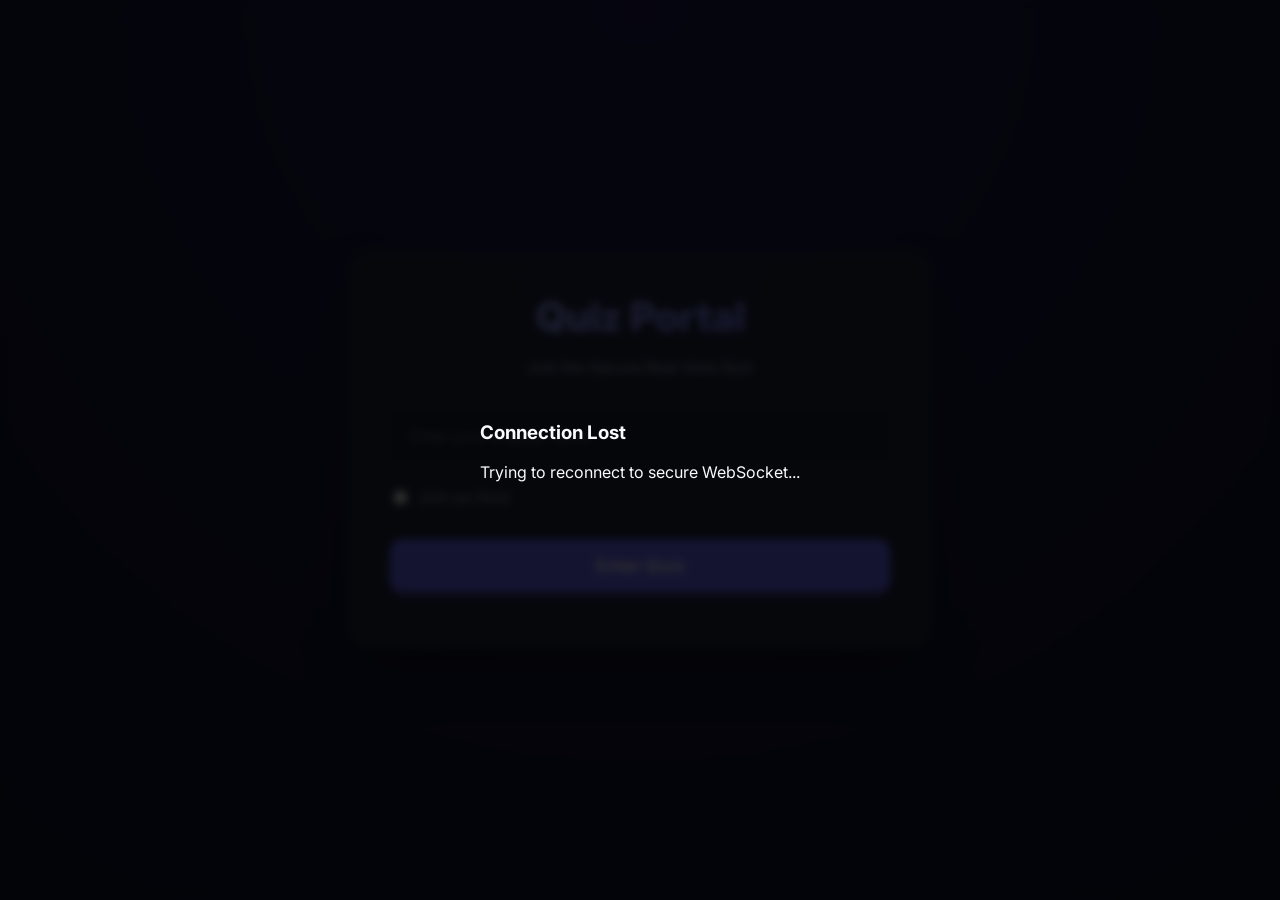
==== Server/frontend/index.html @ fd9daef6 "Added just the frontend" ====
<!doctype html>
<html lang="en">
<head>
    <meta charset="UTF-8">
    <meta name="viewport" content="width=device-width, initial-scale=1.0">
    <title>Secure Quiz Portal</title>
    <!-- Google Fonts for premium typography -->
    <link href="https://fonts.googleapis.com/css2?family=Inter:wght@400;600;800&display=swap" rel="stylesheet">
    <link rel="stylesheet" href="css/style.css">
</head>
<body>

    <!-- Join Screen -->
    <div id="join-screen" class="glass-card active">
        <h1>Quiz Portal</h1>
        <p class="subtitle">Join the Secure Real-time Quiz</p>
        <div class="input-group">
            <input type="text" id="username-input" placeholder="Enter your display name" maxlength="20">
        </div>
        <div class="checkbox-group">
            <input type="checkbox" id="host-checkbox">
            <label for="host-checkbox">Join as Host</label>
        </div>
        <button id="join-btn" class="primary-btn">Enter Quiz</button>
        <div id="join-error" class="error-text"></div>
    </div>

    <!-- Waiting Screen -->
    <div id="waiting-screen" class="glass-card">
        <h2 id="welcome-msg">Welcome!</h2>
        <div id="connection-status" class="status-badge success">Connected via secure WebSocket</div>
        <p class="waiting-text">Waiting for the host to start the quiz...</p>
        <p id="countdown-text" class="subtitle">Waiting for host to start...</p>
        <div id="host-controls" style="display: none;">
            <p>You are the host.</p>
            <button id="start-btn" class="action-btn">Start Quiz</button>
        </div>
    </div>

    <!-- Main Quiz Interface -->
    <!-- Note: This structure stays FIXED in the DOM. Only inner contents change -->
    <div id="quiz-screen" class="glass-card">
        
        <!-- Timer Bar Container (Fixed) -->
        <div class="timer-bar-container">
            <div id="timer-fill" class="timer-fill"></div>
        </div>
        
        <!-- Question Meta (Fixed) -->
        <div class="question-meta">
            <span id="question-counter">Question --/--</span>
            <span id="question-timer">--s</span>
        </div>

        <!-- Question Title (Changes!) -->
        <h2 id="question-title">Loading question...</h2>

        <!-- Options Container (Fixed, inner buttons change!) -->
        <div id="options-container" class="options-grid">
            <!-- Buttons injected here by JS -->
        </div>

        <!-- Status / Result Message (Changes!) -->
        <div id="status-container" class="status-container">
            <p id="status-msg">Get ready!</p>
        </div>
    </div>

    <!-- Leaderboard / Finished Screen -->
    <div id="finished-screen" class="glass-card">
        <h2 id="finished-title">Quiz Finished! 🏆</h2>
        <div id="leaderboard-container"></div>
    </div>

    <!-- Connection Lost Overlay -->
    <div id="overlay-disconnected" class="overlay">
        <div class="overlay-content error">
            <h3>Connection Lost</h3>
            <p>Trying to reconnect to secure WebSocket...</p>
        </div>
    </div>

    <!-- WebSocket logic -->
    <script src="js/app.js"></script>
</body>
</html>
---- Server/frontend/css/style.css ----
:root {
    --bg-color: #0f172a;
    --card-bg: rgba(30, 41, 59, 0.85);
    --card-border: rgba(255, 255, 255, 0.1);
    --text-main: #f8fafc;
    --text-muted: #94a3b8;
    
    --primary: #6366f1;
    --primary-hover: #818cf8;
    
    --success: #10b981;
    --error: #ef4444;
    
    --btn-bg: rgba(51, 65, 85, 0.6);
    --btn-border: rgba(255, 255, 255, 0.05);
    --btn-hover: rgba(71, 85, 105, 0.8);
    
    --font-stack: 'Inter', -apple-system, BlinkMacSystemFont, sans-serif;
}

body {
    margin: 0;
    padding: 0;
    min-height: 100vh;
    font-family: var(--font-stack);
    background: radial-gradient(circle at 50% 0%, #1e1b4b, var(--bg-color));
    color: var(--text-main);
    display: flex;
    justify-content: center;
    align-items: center;
    overflow-x: hidden;
}

/* Glassmorphism Cards */
.glass-card {
    background: var(--card-bg);
    backdrop-filter: blur(16px);
    -webkit-backdrop-filter: blur(16px);
    border: 1px solid var(--card-border);
    border-radius: 24px;
    padding: 2.5rem;
    width: 90%;
    max-width: 500px;
    box-shadow: 0 25px 50px -12px rgba(0, 0, 0, 0.5);
    display: none; /* hidden by default */
    transform: translateY(20px);
    opacity: 0;
    transition: transform 0.4s cubic-bezier(0.175, 0.885, 0.32, 1.275), opacity 0.4s ease;
}

.glass-card.active {
    display: block;
    transform: translateY(0);
    opacity: 1;
}

/* Typography */
h1 {
    margin: 0 0 0.5rem 0;
    font-size: 2.5rem;
    font-weight: 800;
    background: linear-gradient(135deg, #a5b4fc, #6366f1);
    -webkit-background-clip: text;
    -webkit-text-fill-color: transparent;
    text-align: center;
}

h2 {
    font-size: 1.5rem;
    font-weight: 600;
    margin: 0 0 1.5rem 0;
    line-height: 1.4;
    text-align: center;
}

p.subtitle {
    text-align: center;
    color: var(--text-muted);
    margin-bottom: 2rem;
}

/* Inputs & Checkboxes */
.input-group {
    margin-bottom: 1.5rem;
}

input[type="text"] {
    width: 100%;
    padding: 1rem 1.2rem;
    background: rgba(0, 0, 0, 0.2);
    border: 1px solid rgba(255, 255, 255, 0.1);
    border-radius: 12px;
    color: var(--text-main);
    font-size: 1rem;
    font-family: var(--font-stack);
    outline: none;
    transition: border-color 0.2s, box-shadow 0.2s;
    box-sizing: border-box;
}

input[type="text"]:focus {
    border-color: var(--primary);
    box-shadow: 0 0 0 3px rgba(99, 102, 241, 0.2);
}

.checkbox-group {
    display: flex;
    align-items: center;
    margin-bottom: 2rem;
    gap: 0.5rem;
    color: var(--text-muted);
}

/* Buttons */
button {
    font-family: var(--font-stack);
    cursor: pointer;
    border: none;
    outline: none;
}

.primary-btn {
    width: 100%;
    padding: 1rem;
    border-radius: 12px;
    background: var(--primary);
    color: white;
    font-weight: 600;
    font-size: 1.1rem;
    transition: all 0.2s ease;
    box-shadow: 0 4px 6px -1px rgba(99, 102, 241, 0.4);
}

.primary-btn:hover {
    background: var(--primary-hover);
    transform: translateY(-2px);
}

.action-btn {
    width: 100%;
    padding: 0.8rem;
    border-radius: 8px;
    background: var(--success);
    color: white;
    font-weight: 600;
    margin-top: 1rem;
    transition: opacity 0.2s;
}
.action-btn:hover { opacity: 0.9; }

/* Status Badges */
.status-badge {
    display: inline-block;
    padding: 0.4rem 0.8rem;
    border-radius: 99px;
    font-size: 0.85rem;
    font-weight: 600;
    margin-bottom: 1rem;
}
.status-badge.success {
    background: rgba(16, 185, 129, 0.2);
    color: #34d399;
    border: 1px solid rgba(16, 185, 129, 0.3);
}

.error-text {
    color: var(--error);
    margin-top: 1rem;
    text-align: center;
    font-size: 0.9rem;
    font-weight: 600;
}

/* ────────────────────────────────────────────────────────── */
/*                  Main Quiz Fixed Container                 */
/* ────────────────────────────────────────────────────────── */

.timer-bar-container {
    height: 6px;
    background: rgba(255, 255, 255, 0.1);
    border-radius: 99px;
    margin-bottom: 1.5rem;
    overflow: hidden;
}

.timer-fill {
    height: 100%;
    width: 100%;
    background: linear-gradient(90deg, #34d399, var(--primary));
    transition: width 1s linear; /* Smooth countdown */
}

.question-meta {
    display: flex;
    justify-content: space-between;
    color: var(--text-muted);
    font-size: 0.9rem;
    font-weight: 600;
    margin-bottom: 1rem;
    text-transform: uppercase;
    letter-spacing: 1px;
}

.options-grid {
    display: flex;
    flex-direction: column;
    gap: 0.8rem;
    margin-bottom: 1.5rem;
}

/* The actual option buttons injected via JS */
.option-btn {
    width: 100%;
    padding: 1.2rem;
    border-radius: 12px;
    background: var(--btn-bg);
    border: 1px solid var(--btn-border);
    color: var(--text-main);
    font-size: 1.05rem;
    font-weight: 500;
    text-align: left;
    transition: all 0.2s ease;
    display: flex;
    align-items: center;
}

.option-btn::before {
    content: '';
    display: inline-block;
    width: 10px; height: 10px;
    border-radius: 50%;
    background: rgba(255, 255, 255, 0.2);
    margin-right: 12px;
    transition: background 0.2s ease;
}

.option-btn:hover:not(:disabled) {
    background: var(--btn-hover);
    border-color: rgba(255, 255, 255, 0.2);
    transform: translateX(4px);
}

/* States applied dynamically */
.option-btn.selected {
    background: rgba(99, 102, 241, 0.2);
    border-color: var(--primary);
}
.option-btn.selected::before {
    background: var(--primary);
    box-shadow: 0 0 8px var(--primary);
}

.option-btn.correct {
    background: rgba(16, 185, 129, 0.2) !important;
    border-color: var(--success) !important;
}
.option-btn.correct::before { background: var(--success) !important; }

.option-btn.wrong {
    background: rgba(239, 68, 68, 0.2) !important;
    border-color: var(--error) !important;
    opacity: 0.7;
}

/* Status area */
.status-container {
    height: 40px;
    display: flex;
    align-items: center;
    justify-content: center;
}
#status-msg {
    margin: 0;
    font-weight: 600;
    color: var(--text-muted);
    transition: color 0.3s;
}

/* Animations for text changes */
.fade-out {
    opacity: 0;
    transform: scale(0.98);
}
.fade-in {
    opacity: 1;
    transform: scale(1);
}
.animated-content {
    transition: opacity 0.2s ease, transform 0.2s ease;
}

/* Overlays */
.overlay {
    position: fixed;
    top: 0; left: 0; right: 0; bottom: 0;
    background: rgba(0, 0, 0, 0.8);
    backdrop-filter: blur(4px);
    display: flex;
    justify-content: center;
    align-items: center;
    z-index: 100;
    visibility: hidden;
    opacity: 0;
    transition: opacity 0.3s;
}
.overlay.active {
    visibility: visible;
    opacity: 1;
}

/* Leaderboard */
.leaderboard-row {
    display: flex;
    justify-content: space-between;
    padding: 0.8rem;
    border-bottom: 1px solid var(--btn-border);
}
.leaderboard-row .score {
    font-weight: 800;
    color: var(--primary-hover);
}
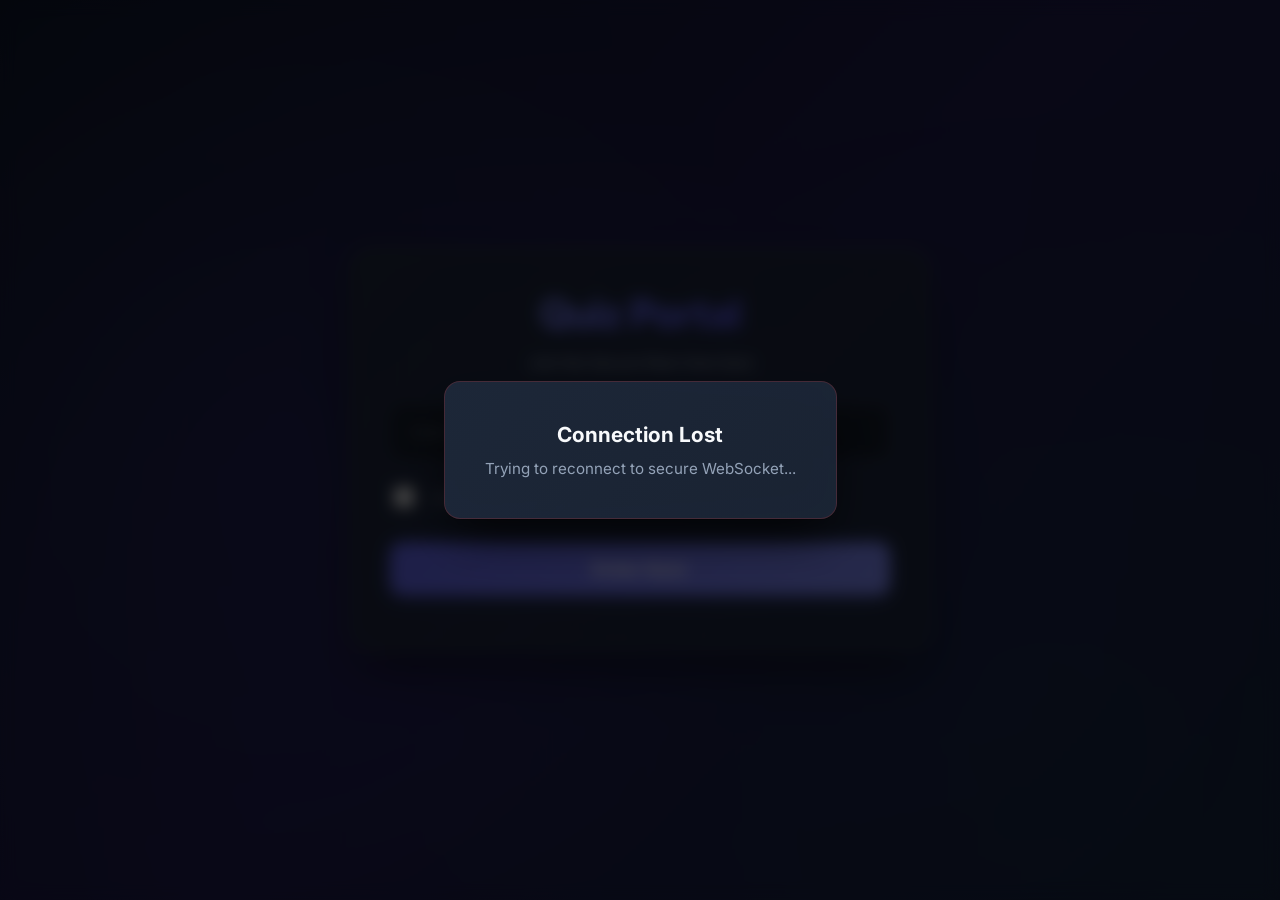
==== commit 4ed13ea3: "Enhancement of frontend" ====
--- a/Server/frontend/index.html
+++ b/Server/frontend/index.html
@@ -1,86 +1,124 @@
 <!doctype html>
 <html lang="en">
-<head>
-    <meta charset="UTF-8">
-    <meta name="viewport" content="width=device-width, initial-scale=1.0">
+  <head>
+    <meta charset="UTF-8" />
+    <meta name="viewport" content="width=device-width, initial-scale=1.0" />
     <title>Secure Quiz Portal</title>
     <!-- Google Fonts for premium typography -->
-    <link href="https://fonts.googleapis.com/css2?family=Inter:wght@400;600;800&display=swap" rel="stylesheet">
-    <link rel="stylesheet" href="css/style.css">
-</head>
-<body>
-
+    <link
+      href="https://fonts.googleapis.com/css2?family=Inter:wght@400;600;800&display=swap"
+      rel="stylesheet"
+    />
+    <link rel="stylesheet" href="css/style.css" />
+  </head>
+  <body>
     <!-- Join Screen -->
     <div id="join-screen" class="glass-card active">
-        <h1>Quiz Portal</h1>
-        <p class="subtitle">Join the Secure Real-time Quiz</p>
-        <div class="input-group">
-            <input type="text" id="username-input" placeholder="Enter your display name" maxlength="20">
-        </div>
-        <div class="checkbox-group">
-            <input type="checkbox" id="host-checkbox">
-            <label for="host-checkbox">Join as Host</label>
-        </div>
-        <button id="join-btn" class="primary-btn">Enter Quiz</button>
-        <div id="join-error" class="error-text"></div>
+      <h1>Quiz Portal</h1>
+      <p class="subtitle">Join the Secure Real-time Quiz</p>
+      <div class="input-group">
+        <input
+          type="text"
+          id="username-input"
+          placeholder="Enter your display name"
+          maxlength="20"
+        />
+      </div>
+      <div class="checkbox-group">
+        <input type="checkbox" id="host-checkbox" />
+        <label for="host-checkbox">Join as Host</label>
+      </div>
+      <button id="join-btn" class="primary-btn">Enter Quiz</button>
+      <div id="join-error" class="error-text"></div>
+    </div>
+
+    <!-- Waiting Screen -->
+    <div id="ready-screen" class="glass-card">
+      <h2 id="ready-title">Ready to Join?</h2>
+      <p id="ready-text" class="subtitle">
+        Quiz is in progress. Press Ready to join, or Leave to stay out.
+      </p>
+      <button id="ready-btn" class="primary-btn">Ready</button>
+      <button id="leave-btn" class="action-btn">Leave</button>
+      <div class="monitor-block">
+        <h3>Connected Participants</h3>
+        <div id="ready-participants" class="participants-list"></div>
+      </div>
     </div>
 
     <!-- Waiting Screen -->
     <div id="waiting-screen" class="glass-card">
-        <h2 id="welcome-msg">Welcome!</h2>
-        <div id="connection-status" class="status-badge success">Connected via secure WebSocket</div>
-        <p class="waiting-text">Waiting for the host to start the quiz...</p>
-        <p id="countdown-text" class="subtitle">Waiting for host to start...</p>
-        <div id="host-controls" style="display: none;">
-            <p>You are the host.</p>
-            <button id="start-btn" class="action-btn">Start Quiz</button>
-        </div>
+      <h2 id="welcome-msg">Welcome!</h2>
+      <div id="connection-status" class="status-badge success">
+        Connected via secure WebSocket
+      </div>
+      <p class="waiting-text">Waiting for the host to start the quiz...</p>
+      <p id="countdown-text" class="subtitle">Waiting for host to start...</p>
+      <div id="host-controls" style="display: none">
+        <p>You are the host.</p>
+        <button id="start-btn" class="action-btn">Start Quiz</button>
+      </div>
+      <button
+        id="back-main-btn"
+        class="primary-btn"
+        style="display: none; margin-top: 1rem"
+      >
+        Back to Main Page
+      </button>
+      <div class="monitor-block">
+        <h3>Connected Participants</h3>
+        <div id="waiting-participants" class="participants-list"></div>
+      </div>
     </div>
 
     <!-- Main Quiz Interface -->
     <!-- Note: This structure stays FIXED in the DOM. Only inner contents change -->
     <div id="quiz-screen" class="glass-card">
-        
-        <!-- Timer Bar Container (Fixed) -->
-        <div class="timer-bar-container">
-            <div id="timer-fill" class="timer-fill"></div>
-        </div>
-        
-        <!-- Question Meta (Fixed) -->
-        <div class="question-meta">
-            <span id="question-counter">Question --/--</span>
-            <span id="question-timer">--s</span>
-        </div>
+      <!-- Timer Bar Container (Fixed) -->
+      <div class="timer-bar-container">
+        <div id="timer-fill" class="timer-fill"></div>
+      </div>
 
-        <!-- Question Title (Changes!) -->
-        <h2 id="question-title">Loading question...</h2>
+      <!-- Question Meta (Fixed) -->
+      <div class="question-meta">
+        <span id="question-counter">Question --/--</span>
+        <span id="question-timer">--s</span>
+      </div>
 
-        <!-- Options Container (Fixed, inner buttons change!) -->
-        <div id="options-container" class="options-grid">
-            <!-- Buttons injected here by JS -->
-        </div>
+      <!-- Question Title (Changes!) -->
+      <h2 id="question-title">Loading question...</h2>
 
-        <!-- Status / Result Message (Changes!) -->
-        <div id="status-container" class="status-container">
-            <p id="status-msg">Get ready!</p>
-        </div>
+      <!-- Options Container (Fixed, inner buttons change!) -->
+      <div id="options-container" class="options-grid">
+        <!-- Buttons injected here by JS -->
+      </div>
+
+      <!-- Status / Result Message (Changes!) -->
+      <div id="status-container" class="status-container">
+        <p id="status-msg">Get ready!</p>
+      </div>
+
+      <div class="monitor-block compact">
+        <h3>Participants</h3>
+        <div id="quiz-participants" class="participants-list"></div>
+      </div>
     </div>
 
     <!-- Leaderboard / Finished Screen -->
     <div id="finished-screen" class="glass-card">
-        <h2 id="finished-title">Quiz Finished! 🏆</h2>
-        <div id="leaderboard-container"></div>
+      <h2 id="finished-title">Quiz Finished! 🏆</h2>
+      <div id="leaderboard-container"></div>
     </div>
 
     <!-- Connection Lost Overlay -->
     <div id="overlay-disconnected" class="overlay">
-        <div class="overlay-content error">
-            <h3>Connection Lost</h3>
-            <p>Trying to reconnect to secure WebSocket...</p>
-        </div>
+      <div class="overlay-content error">
+        <h3>Connection Lost</h3>
+        <p>Trying to reconnect to secure WebSocket...</p>
+      </div>
     </div>
 
     <!-- WebSocket logic -->
     <script src="js/app.js"></script>
-</body>
+  </body>
 </html>
--- a/Server/frontend/css/style.css
+++ b/Server/frontend/css/style.css
@@ -1,174 +1,331 @@
 :root {
-    --bg-color: #0f172a;
-    --card-bg: rgba(30, 41, 59, 0.85);
-    --card-border: rgba(255, 255, 255, 0.1);
-    --text-main: #f8fafc;
-    --text-muted: #94a3b8;
-    
-    --primary: #6366f1;
-    --primary-hover: #818cf8;
-    
-    --success: #10b981;
-    --error: #ef4444;
-    
-    --btn-bg: rgba(51, 65, 85, 0.6);
-    --btn-border: rgba(255, 255, 255, 0.05);
-    --btn-hover: rgba(71, 85, 105, 0.8);
-    
-    --font-stack: 'Inter', -apple-system, BlinkMacSystemFont, sans-serif;
+  --bg-color: #0f172a;
+  --card-bg: rgba(30, 41, 59, 0.85);
+  --card-border: rgba(255, 255, 255, 0.1);
+  --text-main: #f8fafc;
+  --text-muted: #94a3b8;
+
+  --primary: #6366f1;
+  --primary-hover: #818cf8;
+  --primary-light: #e0e7ff;
+
+  --success: #10b981;
+  --error: #ef4444;
+
+  --btn-bg: rgba(51, 65, 85, 0.6);
+  --btn-border: rgba(255, 255, 255, 0.05);
+  --btn-hover: rgba(71, 85, 105, 0.8);
+
+  --font-stack: "Inter", -apple-system, BlinkMacSystemFont, sans-serif;
+}
+
+@keyframes glow {
+  0%, 100% {
+    box-shadow: 0 0 5px rgba(99, 102, 241, 0.5), 0 0 10px rgba(99, 102, 241, 0.3);
+  }
+  50% {
+    box-shadow: 0 0 10px rgba(99, 102, 241, 0.8), 0 0 20px rgba(99, 102, 241, 0.5);
+  }
+}
+
+@keyframes slideUp {
+  from {
+    opacity: 0;
+    transform: translateY(10px);
+  }
+  to {
+    opacity: 1;
+    transform: translateY(0);
+  }
+}
+
+@keyframes slideIn {
+  from {
+    opacity: 0;
+    transform: translateX(-10px);
+  }
+  to {
+    opacity: 1;
+    transform: translateX(0);
+  }
+}
+
+@keyframes pulse-slow {
+  0%, 100% {
+    opacity: 1;
+  }
+  50% {
+    opacity: 0.7;
+  }
 }
 
 body {
-    margin: 0;
-    padding: 0;
-    min-height: 100vh;
-    font-family: var(--font-stack);
-    background: radial-gradient(circle at 50% 0%, #1e1b4b, var(--bg-color));
-    color: var(--text-main);
-    display: flex;
-    justify-content: center;
-    align-items: center;
-    overflow-x: hidden;
+  margin: 0;
+  padding: 0;
+  min-height: 100vh;
+  font-family: var(--font-stack);
+  background: linear-gradient(135deg, #0f172a 0%, #1e1b4b 50%, #16213e 100%);
+  color: var(--text-main);
+  display: flex;
+  justify-content: center;
+  align-items: center;
+  overflow-x: hidden;
+  position: relative;
+}
+
+body::before {
+  content: "";
+  position: fixed;
+  top: 0;
+  left: 0;
+  width: 100%;
+  height: 100%;
+  background: 
+    radial-gradient(circle at 20% 50%, rgba(99, 102, 241, 0.1) 0%, transparent 50%),
+    radial-gradient(circle at 80% 80%, rgba(16, 185, 129, 0.05) 0%, transparent 50%);
+  pointer-events: none;
+  z-index: -1;
 }
 
 /* Glassmorphism Cards */
 .glass-card {
-    background: var(--card-bg);
-    backdrop-filter: blur(16px);
-    -webkit-backdrop-filter: blur(16px);
-    border: 1px solid var(--card-border);
-    border-radius: 24px;
-    padding: 2.5rem;
-    width: 90%;
-    max-width: 500px;
-    box-shadow: 0 25px 50px -12px rgba(0, 0, 0, 0.5);
-    display: none; /* hidden by default */
-    transform: translateY(20px);
-    opacity: 0;
-    transition: transform 0.4s cubic-bezier(0.175, 0.885, 0.32, 1.275), opacity 0.4s ease;
+  background: linear-gradient(135deg, rgba(30, 41, 59, 0.9) 0%, rgba(30, 41, 59, 0.7) 100%);
+  backdrop-filter: blur(20px);
+  -webkit-backdrop-filter: blur(20px);
+  border: 1px solid rgba(255, 255, 255, 0.15);
+  border-radius: 24px;
+  padding: 2.5rem;
+  width: 90%;
+  max-width: 500px;
+  box-shadow: 
+    0 25px 50px -12px rgba(0, 0, 0, 0.5),
+    inset 0 1px 0 rgba(255, 255, 255, 0.1);
+  display: none; /* hidden by default */
+  transform: translateY(20px);
+  opacity: 0;
+  transition:
+    transform 0.5s cubic-bezier(0.175, 0.885, 0.32, 1.275),
+    opacity 0.5s ease,
+    box-shadow 0.3s ease;
+  position: relative;
+  overflow: hidden;
+}
+
+.glass-card::before {
+  content: "";
+  position: absolute;
+  top: 0;
+  left: -100%;
+  width: 100%;
+  height: 100%;
+  background: linear-gradient(90deg, transparent, rgba(255, 255, 255, 0.1), transparent);
+  transition: left 0.5s ease;
+}
+
+.glass-card:hover::before {
+  left: 100%;
 }
 
 .glass-card.active {
-    display: block;
-    transform: translateY(0);
-    opacity: 1;
+  display: block;
+  transform: translateY(0);
+  opacity: 1;
+  animation: slideUp 0.5s ease-out;
 }
 
 /* Typography */
 h1 {
-    margin: 0 0 0.5rem 0;
-    font-size: 2.5rem;
-    font-weight: 800;
-    background: linear-gradient(135deg, #a5b4fc, #6366f1);
-    -webkit-background-clip: text;
-    -webkit-text-fill-color: transparent;
-    text-align: center;
+  margin: 0 0 0.5rem 0;
+  font-size: 2.5rem;
+  font-weight: 800;
+  background: linear-gradient(135deg, #a5b4fc 0%, #6366f1 50%, #4338ca 100%);
+  -webkit-background-clip: text;
+  -webkit-text-fill-color: transparent;
+  background-clip: text;
+  text-align: center;
+  animation: slideUp 0.8s ease-out;
+  letter-spacing: -0.02em;
 }
 
 h2 {
-    font-size: 1.5rem;
-    font-weight: 600;
-    margin: 0 0 1.5rem 0;
-    line-height: 1.4;
-    text-align: center;
+  font-size: 1.5rem;
+  font-weight: 700;
+  margin: 0 0 1.5rem 0;
+  line-height: 1.4;
+  text-align: center;
+  animation: slideUp 0.6s ease-out 0.1s both;
+  color: var(--text-main);
 }
 
 p.subtitle {
-    text-align: center;
-    color: var(--text-muted);
-    margin-bottom: 2rem;
+  text-align: center;
+  color: var(--text-muted);
+  margin-bottom: 2rem;
+  animation: slideUp 0.6s ease-out 0.2s both;
+  font-size: 0.95rem;
+  font-weight: 500;
 }
 
 /* Inputs & Checkboxes */
 .input-group {
-    margin-bottom: 1.5rem;
+  margin-bottom: 1.5rem;
+  animation: slideUp 0.6s ease-out 0.3s both;
 }
 
 input[type="text"] {
-    width: 100%;
-    padding: 1rem 1.2rem;
-    background: rgba(0, 0, 0, 0.2);
-    border: 1px solid rgba(255, 255, 255, 0.1);
-    border-radius: 12px;
-    color: var(--text-main);
-    font-size: 1rem;
-    font-family: var(--font-stack);
-    outline: none;
-    transition: border-color 0.2s, box-shadow 0.2s;
-    box-sizing: border-box;
+  width: 100%;
+  padding: 1rem 1.2rem;
+  background: rgba(0, 0, 0, 0.3);
+  border: 2px solid rgba(255, 255, 255, 0.1);
+  border-radius: 12px;
+  color: var(--text-main);
+  font-size: 1rem;
+  font-family: var(--font-stack);
+  outline: none;
+  transition: all 0.3s ease;
+  box-sizing: border-box;
+  backdrop-filter: blur(10px);
 }
 
 input[type="text"]:focus {
-    border-color: var(--primary);
-    box-shadow: 0 0 0 3px rgba(99, 102, 241, 0.2);
+  border-color: var(--primary);
+  box-shadow: 
+    0 0 0 3px rgba(99, 102, 241, 0.2),
+    inset 0 0 0 1px rgba(99, 102, 241, 0.1);
+  background: rgba(0, 0, 0, 0.4);
+  transform: translateY(-2px);
+}
+
+input[type="text"]::placeholder {
+  color: rgba(148, 163, 184, 0.6);
 }
 
 .checkbox-group {
-    display: flex;
-    align-items: center;
-    margin-bottom: 2rem;
-    gap: 0.5rem;
-    color: var(--text-muted);
+  display: flex;
+  align-items: center;
+  margin-bottom: 2rem;
+  gap: 0.8rem;
+  color: var(--text-muted);
+  animation: slideUp 0.6s ease-out 0.4s both;
+}
+
+input[type="checkbox"] {
+  width: 20px;
+  height: 20px;
+  cursor: pointer;
+  accent-color: var(--primary);
+  transition: transform 0.2s ease;
+}
+
+input[type="checkbox"]:hover {
+  transform: scale(1.1);
 }
 
 /* Buttons */
 button {
-    font-family: var(--font-stack);
-    cursor: pointer;
-    border: none;
-    outline: none;
+  font-family: var(--font-stack);
+  cursor: pointer;
+  border: none;
+  outline: none;
+  font-weight: 600;
+  letter-spacing: 0.5px;
 }
 
 .primary-btn {
-    width: 100%;
-    padding: 1rem;
-    border-radius: 12px;
-    background: var(--primary);
-    color: white;
-    font-weight: 600;
-    font-size: 1.1rem;
-    transition: all 0.2s ease;
-    box-shadow: 0 4px 6px -1px rgba(99, 102, 241, 0.4);
+  width: 100%;
+  padding: 1rem;
+  border-radius: 12px;
+  background: linear-gradient(135deg, var(--primary) 0%, var(--primary-hover) 100%);
+  color: white;
+  font-weight: 700;
+  font-size: 1.1rem;
+  transition: all 0.3s ease;
+  box-shadow: 
+    0 4px 15px -3px rgba(99, 102, 241, 0.4),
+    0 0 0 0 rgba(99, 102, 241, 0.5);
+  position: relative;
+  overflow: hidden;
+  animation: slideUp 0.6s ease-out 0.5s both;
+}
+
+.primary-btn::before {
+  content: "";
+  position: absolute;
+  top: 50%;
+  left: 50%;
+  width: 0;
+  height: 0;
+  background: rgba(255, 255, 255, 0.3);
+  border-radius: 50%;
+  transform: translate(-50%, -50%);
+  transition: width 0.6s, height 0.6s;
 }
 
 .primary-btn:hover {
-    background: var(--primary-hover);
-    transform: translateY(-2px);
+  background: linear-gradient(135deg, var(--primary-hover) 0%, #a5b4fc 100%);
+  transform: translateY(-3px);
+  box-shadow: 
+    0 8px 25px -3px rgba(99, 102, 241, 0.5),
+    0 0 20px rgba(99, 102, 241, 0.3);
+}
+
+.primary-btn:hover::before {
+  width: 300px;
+  height: 300px;
+}
+
+.primary-btn:active {
+  transform: translateY(-1px);
 }
 
 .action-btn {
-    width: 100%;
-    padding: 0.8rem;
-    border-radius: 8px;
-    background: var(--success);
-    color: white;
-    font-weight: 600;
-    margin-top: 1rem;
-    transition: opacity 0.2s;
-}
-.action-btn:hover { opacity: 0.9; }
+  width: 100%;
+  padding: 0.9rem;
+  border-radius: 10px;
+  background: linear-gradient(135deg, var(--success) 0%, #059669 100%);
+  color: white;
+  font-weight: 700;
+  margin-top: 1rem;
+  transition: all 0.3s ease;
+  box-shadow: 0 4px 12px -2px rgba(16, 185, 129, 0.3);
+  animation: slideUp 0.6s ease-out 0.6s both;
+}
+
+.action-btn:hover {
+  transform: translateY(-2px);
+  box-shadow: 0 8px 20px -2px rgba(16, 185, 129, 0.4);
+  background: linear-gradient(135deg, #059669 0%, var(--success) 100%);
+}
+
+.action-btn:active {
+  transform: translateY(0);
+}
 
 /* Status Badges */
 .status-badge {
-    display: inline-block;
-    padding: 0.4rem 0.8rem;
-    border-radius: 99px;
-    font-size: 0.85rem;
-    font-weight: 600;
-    margin-bottom: 1rem;
-}
+  display: inline-block;
+  padding: 0.6rem 1rem;
+  border-radius: 99px;
+  font-size: 0.85rem;
+  font-weight: 600;
+  margin-bottom: 1rem;
+  animation: slideUp 0.6s ease-out 0.2s both;
+}
+
 .status-badge.success {
-    background: rgba(16, 185, 129, 0.2);
-    color: #34d399;
-    border: 1px solid rgba(16, 185, 129, 0.3);
+  background: linear-gradient(135deg, rgba(16, 185, 129, 0.15) 0%, rgba(16, 185, 129, 0.05) 100%);
+  color: #34d399;
+  border: 1px solid rgba(16, 185, 129, 0.4);
+  box-shadow: 0 0 15px rgba(16, 185, 129, 0.1);
 }
 
 .error-text {
-    color: var(--error);
-    margin-top: 1rem;
-    text-align: center;
-    font-size: 0.9rem;
-    font-weight: 600;
+  color: var(--error);
+  margin-top: 1rem;
+  text-align: center;
+  font-size: 0.9rem;
+  font-weight: 600;
+  animation: slideUp 0.4s ease-out;
 }
 
 /* ────────────────────────────────────────────────────────── */
@@ -176,146 +333,359 @@
 /* ────────────────────────────────────────────────────────── */
 
 .timer-bar-container {
-    height: 6px;
-    background: rgba(255, 255, 255, 0.1);
-    border-radius: 99px;
-    margin-bottom: 1.5rem;
-    overflow: hidden;
+  height: 8px;
+  background: rgba(255, 255, 255, 0.08);
+  border-radius: 99px;
+  margin-bottom: 1.5rem;
+  overflow: hidden;
+  box-shadow: inset 0 2px 4px rgba(0, 0, 0, 0.3);
 }
 
 .timer-fill {
-    height: 100%;
-    width: 100%;
-    background: linear-gradient(90deg, #34d399, var(--primary));
-    transition: width 1s linear; /* Smooth countdown */
+  height: 100%;
+  width: 100%;
+  background: linear-gradient(90deg, #10b981, var(--primary), #a5b4fc);
+  background-size: 200% 100%;
+  transition: width 1s linear;
+  box-shadow: 0 0 20px rgba(16, 185, 129, 0.5);
 }
 
 .question-meta {
-    display: flex;
-    justify-content: space-between;
-    color: var(--text-muted);
-    font-size: 0.9rem;
-    font-weight: 600;
-    margin-bottom: 1rem;
-    text-transform: uppercase;
-    letter-spacing: 1px;
+  display: flex;
+  justify-content: space-between;
+  color: var(--text-muted);
+  font-size: 0.9rem;
+  font-weight: 700;
+  margin-bottom: 1.5rem;
+  text-transform: uppercase;
+  letter-spacing: 1.5px;
+  animation: slideUp 0.6s ease-out;
 }
 
 .options-grid {
-    display: flex;
-    flex-direction: column;
-    gap: 0.8rem;
-    margin-bottom: 1.5rem;
+  display: flex;
+  flex-direction: column;
+  gap: 0.8rem;
+  margin-bottom: 1.5rem;
 }
 
 /* The actual option buttons injected via JS */
 .option-btn {
-    width: 100%;
-    padding: 1.2rem;
-    border-radius: 12px;
-    background: var(--btn-bg);
-    border: 1px solid var(--btn-border);
-    color: var(--text-main);
-    font-size: 1.05rem;
-    font-weight: 500;
-    text-align: left;
-    transition: all 0.2s ease;
-    display: flex;
-    align-items: center;
+  width: 100%;
+  padding: 1.2rem;
+  border-radius: 12px;
+  background: linear-gradient(135deg, rgba(51, 65, 85, 0.7) 0%, rgba(30, 41, 59, 0.8) 100%);
+  border: 2px solid var(--btn-border);
+  color: var(--text-main);
+  font-size: 1.05rem;
+  font-weight: 500;
+  text-align: left;
+  transition: all 0.3s cubic-bezier(0.175, 0.885, 0.32, 1.275);
+  display: flex;
+  align-items: center;
+  position: relative;
+  overflow: hidden;
+  backdrop-filter: blur(10px);
+}
+
+.option-btn::after {
+  content: "";
+  position: absolute;
+  top: 0;
+  left: -100%;
+  width: 100%;
+  height: 100%;
+  background: linear-gradient(90deg, transparent, rgba(255, 255, 255, 0.1), transparent);
+  transition: left 0.5s ease;
 }
 
 .option-btn::before {
-    content: '';
-    display: inline-block;
-    width: 10px; height: 10px;
-    border-radius: 50%;
-    background: rgba(255, 255, 255, 0.2);
-    margin-right: 12px;
-    transition: background 0.2s ease;
+  content: "";
+  display: inline-block;
+  width: 12px;
+  height: 12px;
+  border-radius: 50%;
+  background: rgba(255, 255, 255, 0.3);
+  margin-right: 12px;
+  transition: all 0.3s ease;
+  flex-shrink: 0;
+  position: relative;
+  z-index: 1;
+  border: 2px solid transparent;
 }
 
 .option-btn:hover:not(:disabled) {
-    background: var(--btn-hover);
-    border-color: rgba(255, 255, 255, 0.2);
-    transform: translateX(4px);
+  background: linear-gradient(135deg, rgba(71, 85, 105, 0.8) 0%, rgba(51, 65, 85, 0.9) 100%);
+  border-color: rgba(255, 255, 255, 0.3);
+  transform: translateX(8px);
+  box-shadow: 
+    inset 0 0 20px rgba(99, 102, 241, 0.1),
+    0 0 20px rgba(99, 102, 241, 0.1);
+}
+
+.option-btn:hover:not(:disabled)::after {
+  left: 100%;
 }
 
 /* States applied dynamically */
 .option-btn.selected {
-    background: rgba(99, 102, 241, 0.2);
-    border-color: var(--primary);
-}
+  background: linear-gradient(135deg, rgba(99, 102, 241, 0.3) 0%, rgba(79, 70, 229, 0.2) 100%);
+  border-color: var(--primary);
+  box-shadow: 
+    0 0 20px rgba(99, 102, 241, 0.3),
+    inset 0 0 20px rgba(99, 102, 241, 0.1);
+}
+
 .option-btn.selected::before {
-    background: var(--primary);
-    box-shadow: 0 0 8px var(--primary);
+  background: var(--primary);
+  box-shadow: 0 0 12px var(--primary), inset 0 0 4px rgba(255, 255, 255, 0.3);
+  border-color: white;
 }
 
 .option-btn.correct {
-    background: rgba(16, 185, 129, 0.2) !important;
-    border-color: var(--success) !important;
-}
-.option-btn.correct::before { background: var(--success) !important; }
+  background: linear-gradient(135deg, rgba(16, 185, 129, 0.25) 0%, rgba(5, 150, 105, 0.15) 100%) !important;
+  border-color: var(--success) !important;
+  box-shadow: 0 0 20px rgba(16, 185, 129, 0.3) !important;
+  animation: pulse-slow 0.8s ease-in-out;
+}
+
+.option-btn.correct::before {
+  background: var(--success) !important;
+  box-shadow: 0 0 12px var(--success) !important;
+}
 
 .option-btn.wrong {
-    background: rgba(239, 68, 68, 0.2) !important;
-    border-color: var(--error) !important;
-    opacity: 0.7;
+  background: linear-gradient(135deg, rgba(239, 68, 68, 0.25) 0%, rgba(220, 38, 38, 0.15) 100%) !important;
+  border-color: var(--error) !important;
+  opacity: 0.7;
+  box-shadow: 0 0 15px rgba(239, 68, 68, 0.2) !important;
 }
 
 /* Status area */
 .status-container {
-    height: 40px;
-    display: flex;
-    align-items: center;
-    justify-content: center;
-}
+  height: 50px;
+  display: flex;
+  align-items: center;
+  justify-content: center;
+  margin: 1rem 0;
+}
+
 #status-msg {
-    margin: 0;
-    font-weight: 600;
-    color: var(--text-muted);
-    transition: color 0.3s;
+  margin: 0;
+  font-weight: 700;
+  color: var(--text-muted);
+  transition: all 0.3s ease;
+  font-size: 1rem;
+  animation: slideUp 0.3s ease-out;
 }
 
 /* Animations for text changes */
 .fade-out {
-    opacity: 0;
-    transform: scale(0.98);
+  opacity: 0;
+  transform: scale(0.98);
 }
 .fade-in {
-    opacity: 1;
-    transform: scale(1);
+  opacity: 1;
+  transform: scale(1);
 }
 .animated-content {
-    transition: opacity 0.2s ease, transform 0.2s ease;
+  transition:
+    opacity 0.2s ease,
+    transform 0.2s ease;
 }
 
 /* Overlays */
 .overlay {
-    position: fixed;
-    top: 0; left: 0; right: 0; bottom: 0;
-    background: rgba(0, 0, 0, 0.8);
-    backdrop-filter: blur(4px);
-    display: flex;
-    justify-content: center;
-    align-items: center;
-    z-index: 100;
-    visibility: hidden;
-    opacity: 0;
-    transition: opacity 0.3s;
-}
+  position: fixed;
+  top: 0;
+  left: 0;
+  right: 0;
+  bottom: 0;
+  background: rgba(0, 0, 0, 0.7);
+  backdrop-filter: blur(8px);
+  -webkit-backdrop-filter: blur(8px);
+  display: flex;
+  justify-content: center;
+  align-items: center;
+  z-index: 100;
+  visibility: hidden;
+  opacity: 0;
+  transition: opacity 0.3s ease, visibility 0.3s ease;
+}
+
 .overlay.active {
-    visibility: visible;
-    opacity: 1;
+  visibility: visible;
+  opacity: 1;
+}
+
+.overlay-content {
+  background: linear-gradient(135deg, rgba(30, 41, 59, 0.95) 0%, rgba(30, 41, 59, 0.85) 100%);
+  backdrop-filter: blur(20px);
+  padding: 2.5rem;
+  border-radius: 16px;
+  border: 1px solid rgba(255, 255, 255, 0.15);
+  text-align: center;
+  box-shadow: 0 25px 50px -12px rgba(0, 0, 0, 0.7);
+  animation: slideUp 0.4s ease-out;
+}
+
+.overlay-content.error {
+  border-color: rgba(239, 68, 68, 0.2);
+}
+
+.overlay-content h3 {
+  color: var(--text-main);
+  margin: 0 0 0.8rem 0;
+  font-size: 1.3rem;
+}
+
+.overlay-content p {
+  color: var(--text-muted);
+  margin: 0;
+  font-size: 0.95rem;
 }
 
 /* Leaderboard */
 .leaderboard-row {
-    display: flex;
-    justify-content: space-between;
+  display: flex;
+  justify-content: space-between;
+  align-items: center;
+  padding: 1rem;
+  border-bottom: 1px solid var(--btn-border);
+  background: linear-gradient(90deg, rgba(99, 102, 241, 0.05) 0%, transparent 100%);
+  border-radius: 8px;
+  margin-bottom: 0.5rem;
+  transition: all 0.3s ease;
+  animation: slideUp 0.6s ease-out;
+}
+
+.leaderboard-row:hover {
+  background: linear-gradient(90deg, rgba(99, 102, 241, 0.1) 0%, rgba(99, 102, 241, 0.05) 100%);
+  padding-left: 1.2rem;
+  box-shadow: inset 2px 0 8px rgba(99, 102, 241, 0.2);
+}
+
+.leaderboard-row .score {
+  font-weight: 900;
+  color: var(--primary-hover);
+  font-size: 1.1rem;
+  min-width: 40px;
+  text-align: right;
+}
+
+.monitor-block {
+  margin-top: 1.5rem;
+  border: 1.5px solid rgba(99, 102, 241, 0.2);
+  border-radius: 12px;
+  padding: 1rem;
+  background: linear-gradient(135deg, rgba(99, 102, 241, 0.05) 0%, rgba(16, 185, 129, 0.03) 100%);
+  backdrop-filter: blur(10px);
+  transition: all 0.3s ease;
+  animation: slideUp 0.6s ease-out;
+}
+
+.monitor-block:hover {
+  border-color: rgba(99, 102, 241, 0.3);
+  background: linear-gradient(135deg, rgba(99, 102, 241, 0.08) 0%, rgba(16, 185, 129, 0.05) 100%);
+  box-shadow: 0 0 20px rgba(99, 102, 241, 0.1);
+}
+}
+
+.monitor-block.compact {
+  margin-top: 0.8rem;
+}
+
+.monitor-block h3 {
+  margin: 0 0 0.6rem 0;
+  font-size: 0.95rem;
+  font-weight: 600;
+  color: var(--text-muted);
+}
+
+.participants-list {
+  display: flex;
+  flex-direction: column;
+  gap: 0.4rem;
+}
+
+.participant-row {
+  display: flex;
+  justify-content: space-between;
+  align-items: center;
+  font-size: 0.9rem;
+  padding: 0.35rem 0.45rem;
+  border-radius: 8px;
+  background: rgba(51, 65, 85, 0.45);
+}
+
+.participant-row .left {
+  display: inline-flex;
+  align-items: center;
+  gap: 0.45rem;
+}
+
+.participant-row .score {
+  font-weight: 700;
+  color: var(--primary-hover);
+}
+
+/* Additional Animations and Polish */
+@keyframes shimmer {
+  0% {
+    background-position: -1000px 0;
+  }
+  100% {
+    background-position: 1000px 0;
+  }
+}
+
+@keyframes float {
+  0%, 100% {
+    transform: translateY(0px);
+  }
+  50% {
+    transform: translateY(-5px);
+  }
+}
+
+/* Smooth scrolling */
+html {
+  scroll-behavior: smooth;
+}
+
+/* Enhanced focus states for accessibility */
+*:focus-visible {
+  outline: 2px solid var(--primary);
+  outline-offset: 2px;
+}
+
+/* Media queries for better responsiveness */
+@media (max-width: 768px) {
+  .glass-card {
+    padding: 2rem;
+    max-width: 90vw;
+  }
+
+  h1 {
+    font-size: 2rem;
+  }
+
+  h2 {
+    font-size: 1.3rem;
+  }
+
+  .option-btn {
+    padding: 1rem;
+    font-size: 1rem;
+  }
+
+  .participant-row {
+    font-size: 0.85rem;
+    padding: 0.5rem 0.6rem;
+  }
+
+  .leaderboard-row {
     padding: 0.8rem;
-    border-bottom: 1px solid var(--btn-border);
-}
-.leaderboard-row .score {
-    font-weight: 800;
-    color: var(--primary-hover);
-}
+    font-size: 0.9rem;
+  }
+}
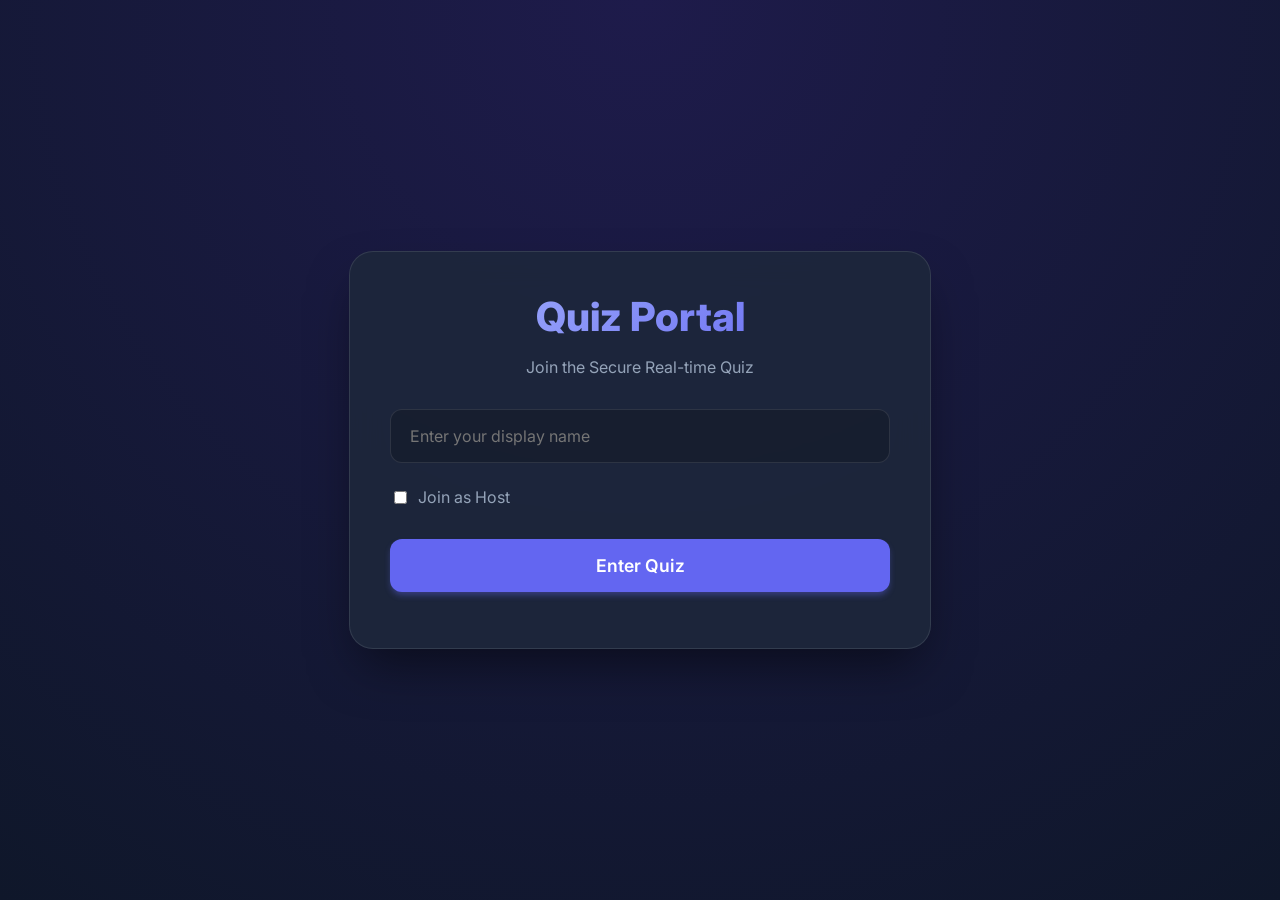
==== commit c500bd41: "All good" ====
--- a/Server/frontend/index.html
+++ b/Server/frontend/index.html
@@ -1,124 +1,99 @@
 <!doctype html>
 <html lang="en">
-  <head>
-    <meta charset="UTF-8" />
-    <meta name="viewport" content="width=device-width, initial-scale=1.0" />
+<head>
+    <meta charset="UTF-8">
+    <meta name="viewport" content="width=device-width, initial-scale=1.0">
     <title>Secure Quiz Portal</title>
     <!-- Google Fonts for premium typography -->
-    <link
-      href="https://fonts.googleapis.com/css2?family=Inter:wght@400;600;800&display=swap"
-      rel="stylesheet"
-    />
-    <link rel="stylesheet" href="css/style.css" />
-  </head>
-  <body>
+    <link href="https://fonts.googleapis.com/css2?family=Inter:wght@400;600;800&display=swap" rel="stylesheet">
+    <link rel="stylesheet" href="css/style.css">
+</head>
+<body>
+
     <!-- Join Screen -->
     <div id="join-screen" class="glass-card active">
-      <h1>Quiz Portal</h1>
-      <p class="subtitle">Join the Secure Real-time Quiz</p>
-      <div class="input-group">
-        <input
-          type="text"
-          id="username-input"
-          placeholder="Enter your display name"
-          maxlength="20"
-        />
-      </div>
-      <div class="checkbox-group">
-        <input type="checkbox" id="host-checkbox" />
-        <label for="host-checkbox">Join as Host</label>
-      </div>
-      <button id="join-btn" class="primary-btn">Enter Quiz</button>
-      <div id="join-error" class="error-text"></div>
-    </div>
-
-    <!-- Waiting Screen -->
-    <div id="ready-screen" class="glass-card">
-      <h2 id="ready-title">Ready to Join?</h2>
-      <p id="ready-text" class="subtitle">
-        Quiz is in progress. Press Ready to join, or Leave to stay out.
-      </p>
-      <button id="ready-btn" class="primary-btn">Ready</button>
-      <button id="leave-btn" class="action-btn">Leave</button>
-      <div class="monitor-block">
-        <h3>Connected Participants</h3>
-        <div id="ready-participants" class="participants-list"></div>
-      </div>
+        <h1>Quiz Portal</h1>
+        <p class="subtitle">Join the Secure Real-time Quiz</p>
+        <div class="input-group">
+            <input type="text" id="username-input" placeholder="Enter your display name" maxlength="20">
+        </div>
+        <div class="checkbox-group">
+            <input type="checkbox" id="host-checkbox">
+            <label for="host-checkbox">Join as Host</label>
+        </div>
+        <button id="join-btn" class="primary-btn">Enter Quiz</button>
+        <div id="join-error" class="error-text"></div>
     </div>
 
     <!-- Waiting Screen -->
     <div id="waiting-screen" class="glass-card">
-      <h2 id="welcome-msg">Welcome!</h2>
-      <div id="connection-status" class="status-badge success">
-        Connected via secure WebSocket
-      </div>
-      <p class="waiting-text">Waiting for the host to start the quiz...</p>
-      <p id="countdown-text" class="subtitle">Waiting for host to start...</p>
-      <div id="host-controls" style="display: none">
-        <p>You are the host.</p>
-        <button id="start-btn" class="action-btn">Start Quiz</button>
-      </div>
-      <button
-        id="back-main-btn"
-        class="primary-btn"
-        style="display: none; margin-top: 1rem"
-      >
-        Back to Main Page
-      </button>
-      <div class="monitor-block">
-        <h3>Connected Participants</h3>
-        <div id="waiting-participants" class="participants-list"></div>
-      </div>
+        <h2 id="welcome-msg">Welcome!</h2>
+        <div id="connection-status" class="status-badge success">Connected via secure WebSocket</div>
+        <p class="waiting-text">Waiting for the host to start the quiz...</p>
+        <p id="countdown-text" class="subtitle">Waiting for host to start...</p>
+        <div id="host-controls" style="display: none;">
+            <p>You are the host.</p>
+            <button id="start-btn" class="action-btn">Start Quiz</button>
+        </div>
+        <div id="host-monitor" class="monitor-block" style="display:none;">
+            <h3>Host Monitor</h3>
+            <div id="host-monitor-list" class="participants-list"></div>
+        </div>
+        <div class="monitor-block">
+            <h3>Connected Participants</h3>
+            <div id="waiting-participants" class="participants-list"></div>
+        </div>
     </div>
 
     <!-- Main Quiz Interface -->
     <!-- Note: This structure stays FIXED in the DOM. Only inner contents change -->
     <div id="quiz-screen" class="glass-card">
-      <!-- Timer Bar Container (Fixed) -->
-      <div class="timer-bar-container">
-        <div id="timer-fill" class="timer-fill"></div>
-      </div>
+        
+        <!-- Timer Bar Container (Fixed) -->
+        <div class="timer-bar-container">
+            <div id="timer-fill" class="timer-fill"></div>
+        </div>
+        
+        <!-- Question Meta (Fixed) -->
+        <div class="question-meta">
+            <span id="question-counter">Question --/--</span>
+            <span id="question-timer">--s</span>
+        </div>
 
-      <!-- Question Meta (Fixed) -->
-      <div class="question-meta">
-        <span id="question-counter">Question --/--</span>
-        <span id="question-timer">--s</span>
-      </div>
+        <!-- Question Title (Changes!) -->
+        <h2 id="question-title">Loading question...</h2>
 
-      <!-- Question Title (Changes!) -->
-      <h2 id="question-title">Loading question...</h2>
+        <!-- Options Container (Fixed, inner buttons change!) -->
+        <div id="options-container" class="options-grid">
+            <!-- Buttons injected here by JS -->
+        </div>
 
-      <!-- Options Container (Fixed, inner buttons change!) -->
-      <div id="options-container" class="options-grid">
-        <!-- Buttons injected here by JS -->
-      </div>
+        <!-- Status / Result Message (Changes!) -->
+        <div id="status-container" class="status-container">
+            <p id="status-msg">Get ready!</p>
+        </div>
 
-      <!-- Status / Result Message (Changes!) -->
-      <div id="status-container" class="status-container">
-        <p id="status-msg">Get ready!</p>
-      </div>
-
-      <div class="monitor-block compact">
-        <h3>Participants</h3>
-        <div id="quiz-participants" class="participants-list"></div>
-      </div>
+        <div class="monitor-block compact">
+            <h3>Participants</h3>
+            <div id="quiz-participants" class="participants-list"></div>
+        </div>
     </div>
 
     <!-- Leaderboard / Finished Screen -->
     <div id="finished-screen" class="glass-card">
-      <h2 id="finished-title">Quiz Finished! 🏆</h2>
-      <div id="leaderboard-container"></div>
+        <h2 id="finished-title">Quiz Finished! 🏆</h2>
+        <div id="leaderboard-container"></div>
     </div>
 
     <!-- Connection Lost Overlay -->
     <div id="overlay-disconnected" class="overlay">
-      <div class="overlay-content error">
-        <h3>Connection Lost</h3>
-        <p>Trying to reconnect to secure WebSocket...</p>
-      </div>
+        <div class="overlay-content error">
+            <h3>Connection Lost</h3>
+            <p>Trying to reconnect to secure WebSocket...</p>
+        </div>
     </div>
 
     <!-- WebSocket logic -->
     <script src="js/app.js"></script>
-  </body>
+</body>
 </html>
--- a/Server/frontend/css/style.css
+++ b/Server/frontend/css/style.css
@@ -1,331 +1,174 @@
 :root {
-  --bg-color: #0f172a;
-  --card-bg: rgba(30, 41, 59, 0.85);
-  --card-border: rgba(255, 255, 255, 0.1);
-  --text-main: #f8fafc;
-  --text-muted: #94a3b8;
-
-  --primary: #6366f1;
-  --primary-hover: #818cf8;
-  --primary-light: #e0e7ff;
-
-  --success: #10b981;
-  --error: #ef4444;
-
-  --btn-bg: rgba(51, 65, 85, 0.6);
-  --btn-border: rgba(255, 255, 255, 0.05);
-  --btn-hover: rgba(71, 85, 105, 0.8);
-
-  --font-stack: "Inter", -apple-system, BlinkMacSystemFont, sans-serif;
-}
-
-@keyframes glow {
-  0%, 100% {
-    box-shadow: 0 0 5px rgba(99, 102, 241, 0.5), 0 0 10px rgba(99, 102, 241, 0.3);
-  }
-  50% {
-    box-shadow: 0 0 10px rgba(99, 102, 241, 0.8), 0 0 20px rgba(99, 102, 241, 0.5);
-  }
-}
-
-@keyframes slideUp {
-  from {
-    opacity: 0;
-    transform: translateY(10px);
-  }
-  to {
-    opacity: 1;
-    transform: translateY(0);
-  }
-}
-
-@keyframes slideIn {
-  from {
-    opacity: 0;
-    transform: translateX(-10px);
-  }
-  to {
-    opacity: 1;
-    transform: translateX(0);
-  }
-}
-
-@keyframes pulse-slow {
-  0%, 100% {
-    opacity: 1;
-  }
-  50% {
-    opacity: 0.7;
-  }
+    --bg-color: #0f172a;
+    --card-bg: rgba(30, 41, 59, 0.85);
+    --card-border: rgba(255, 255, 255, 0.1);
+    --text-main: #f8fafc;
+    --text-muted: #94a3b8;
+    
+    --primary: #6366f1;
+    --primary-hover: #818cf8;
+    
+    --success: #10b981;
+    --error: #ef4444;
+    
+    --btn-bg: rgba(51, 65, 85, 0.6);
+    --btn-border: rgba(255, 255, 255, 0.05);
+    --btn-hover: rgba(71, 85, 105, 0.8);
+    
+    --font-stack: 'Inter', -apple-system, BlinkMacSystemFont, sans-serif;
 }
 
 body {
-  margin: 0;
-  padding: 0;
-  min-height: 100vh;
-  font-family: var(--font-stack);
-  background: linear-gradient(135deg, #0f172a 0%, #1e1b4b 50%, #16213e 100%);
-  color: var(--text-main);
-  display: flex;
-  justify-content: center;
-  align-items: center;
-  overflow-x: hidden;
-  position: relative;
-}
-
-body::before {
-  content: "";
-  position: fixed;
-  top: 0;
-  left: 0;
-  width: 100%;
-  height: 100%;
-  background: 
-    radial-gradient(circle at 20% 50%, rgba(99, 102, 241, 0.1) 0%, transparent 50%),
-    radial-gradient(circle at 80% 80%, rgba(16, 185, 129, 0.05) 0%, transparent 50%);
-  pointer-events: none;
-  z-index: -1;
+    margin: 0;
+    padding: 0;
+    min-height: 100vh;
+    font-family: var(--font-stack);
+    background: radial-gradient(circle at 50% 0%, #1e1b4b, var(--bg-color));
+    color: var(--text-main);
+    display: flex;
+    justify-content: center;
+    align-items: center;
+    overflow-x: hidden;
 }
 
 /* Glassmorphism Cards */
 .glass-card {
-  background: linear-gradient(135deg, rgba(30, 41, 59, 0.9) 0%, rgba(30, 41, 59, 0.7) 100%);
-  backdrop-filter: blur(20px);
-  -webkit-backdrop-filter: blur(20px);
-  border: 1px solid rgba(255, 255, 255, 0.15);
-  border-radius: 24px;
-  padding: 2.5rem;
-  width: 90%;
-  max-width: 500px;
-  box-shadow: 
-    0 25px 50px -12px rgba(0, 0, 0, 0.5),
-    inset 0 1px 0 rgba(255, 255, 255, 0.1);
-  display: none; /* hidden by default */
-  transform: translateY(20px);
-  opacity: 0;
-  transition:
-    transform 0.5s cubic-bezier(0.175, 0.885, 0.32, 1.275),
-    opacity 0.5s ease,
-    box-shadow 0.3s ease;
-  position: relative;
-  overflow: hidden;
-}
-
-.glass-card::before {
-  content: "";
-  position: absolute;
-  top: 0;
-  left: -100%;
-  width: 100%;
-  height: 100%;
-  background: linear-gradient(90deg, transparent, rgba(255, 255, 255, 0.1), transparent);
-  transition: left 0.5s ease;
-}
-
-.glass-card:hover::before {
-  left: 100%;
+    background: var(--card-bg);
+    backdrop-filter: blur(16px);
+    -webkit-backdrop-filter: blur(16px);
+    border: 1px solid var(--card-border);
+    border-radius: 24px;
+    padding: 2.5rem;
+    width: 90%;
+    max-width: 500px;
+    box-shadow: 0 25px 50px -12px rgba(0, 0, 0, 0.5);
+    display: none; /* hidden by default */
+    transform: translateY(20px);
+    opacity: 0;
+    transition: transform 0.4s cubic-bezier(0.175, 0.885, 0.32, 1.275), opacity 0.4s ease;
 }
 
 .glass-card.active {
-  display: block;
-  transform: translateY(0);
-  opacity: 1;
-  animation: slideUp 0.5s ease-out;
+    display: block;
+    transform: translateY(0);
+    opacity: 1;
 }
 
 /* Typography */
 h1 {
-  margin: 0 0 0.5rem 0;
-  font-size: 2.5rem;
-  font-weight: 800;
-  background: linear-gradient(135deg, #a5b4fc 0%, #6366f1 50%, #4338ca 100%);
-  -webkit-background-clip: text;
-  -webkit-text-fill-color: transparent;
-  background-clip: text;
-  text-align: center;
-  animation: slideUp 0.8s ease-out;
-  letter-spacing: -0.02em;
+    margin: 0 0 0.5rem 0;
+    font-size: 2.5rem;
+    font-weight: 800;
+    background: linear-gradient(135deg, #a5b4fc, #6366f1);
+    -webkit-background-clip: text;
+    -webkit-text-fill-color: transparent;
+    text-align: center;
 }
 
 h2 {
-  font-size: 1.5rem;
-  font-weight: 700;
-  margin: 0 0 1.5rem 0;
-  line-height: 1.4;
-  text-align: center;
-  animation: slideUp 0.6s ease-out 0.1s both;
-  color: var(--text-main);
+    font-size: 1.5rem;
+    font-weight: 600;
+    margin: 0 0 1.5rem 0;
+    line-height: 1.4;
+    text-align: center;
 }
 
 p.subtitle {
-  text-align: center;
-  color: var(--text-muted);
-  margin-bottom: 2rem;
-  animation: slideUp 0.6s ease-out 0.2s both;
-  font-size: 0.95rem;
-  font-weight: 500;
+    text-align: center;
+    color: var(--text-muted);
+    margin-bottom: 2rem;
 }
 
 /* Inputs & Checkboxes */
 .input-group {
-  margin-bottom: 1.5rem;
-  animation: slideUp 0.6s ease-out 0.3s both;
+    margin-bottom: 1.5rem;
 }
 
 input[type="text"] {
-  width: 100%;
-  padding: 1rem 1.2rem;
-  background: rgba(0, 0, 0, 0.3);
-  border: 2px solid rgba(255, 255, 255, 0.1);
-  border-radius: 12px;
-  color: var(--text-main);
-  font-size: 1rem;
-  font-family: var(--font-stack);
-  outline: none;
-  transition: all 0.3s ease;
-  box-sizing: border-box;
-  backdrop-filter: blur(10px);
+    width: 100%;
+    padding: 1rem 1.2rem;
+    background: rgba(0, 0, 0, 0.2);
+    border: 1px solid rgba(255, 255, 255, 0.1);
+    border-radius: 12px;
+    color: var(--text-main);
+    font-size: 1rem;
+    font-family: var(--font-stack);
+    outline: none;
+    transition: border-color 0.2s, box-shadow 0.2s;
+    box-sizing: border-box;
 }
 
 input[type="text"]:focus {
-  border-color: var(--primary);
-  box-shadow: 
-    0 0 0 3px rgba(99, 102, 241, 0.2),
-    inset 0 0 0 1px rgba(99, 102, 241, 0.1);
-  background: rgba(0, 0, 0, 0.4);
-  transform: translateY(-2px);
-}
-
-input[type="text"]::placeholder {
-  color: rgba(148, 163, 184, 0.6);
+    border-color: var(--primary);
+    box-shadow: 0 0 0 3px rgba(99, 102, 241, 0.2);
 }
 
 .checkbox-group {
-  display: flex;
-  align-items: center;
-  margin-bottom: 2rem;
-  gap: 0.8rem;
-  color: var(--text-muted);
-  animation: slideUp 0.6s ease-out 0.4s both;
-}
-
-input[type="checkbox"] {
-  width: 20px;
-  height: 20px;
-  cursor: pointer;
-  accent-color: var(--primary);
-  transition: transform 0.2s ease;
-}
-
-input[type="checkbox"]:hover {
-  transform: scale(1.1);
+    display: flex;
+    align-items: center;
+    margin-bottom: 2rem;
+    gap: 0.5rem;
+    color: var(--text-muted);
 }
 
 /* Buttons */
 button {
-  font-family: var(--font-stack);
-  cursor: pointer;
-  border: none;
-  outline: none;
-  font-weight: 600;
-  letter-spacing: 0.5px;
+    font-family: var(--font-stack);
+    cursor: pointer;
+    border: none;
+    outline: none;
 }
 
 .primary-btn {
-  width: 100%;
-  padding: 1rem;
-  border-radius: 12px;
-  background: linear-gradient(135deg, var(--primary) 0%, var(--primary-hover) 100%);
-  color: white;
-  font-weight: 700;
-  font-size: 1.1rem;
-  transition: all 0.3s ease;
-  box-shadow: 
-    0 4px 15px -3px rgba(99, 102, 241, 0.4),
-    0 0 0 0 rgba(99, 102, 241, 0.5);
-  position: relative;
-  overflow: hidden;
-  animation: slideUp 0.6s ease-out 0.5s both;
-}
-
-.primary-btn::before {
-  content: "";
-  position: absolute;
-  top: 50%;
-  left: 50%;
-  width: 0;
-  height: 0;
-  background: rgba(255, 255, 255, 0.3);
-  border-radius: 50%;
-  transform: translate(-50%, -50%);
-  transition: width 0.6s, height 0.6s;
+    width: 100%;
+    padding: 1rem;
+    border-radius: 12px;
+    background: var(--primary);
+    color: white;
+    font-weight: 600;
+    font-size: 1.1rem;
+    transition: all 0.2s ease;
+    box-shadow: 0 4px 6px -1px rgba(99, 102, 241, 0.4);
 }
 
 .primary-btn:hover {
-  background: linear-gradient(135deg, var(--primary-hover) 0%, #a5b4fc 100%);
-  transform: translateY(-3px);
-  box-shadow: 
-    0 8px 25px -3px rgba(99, 102, 241, 0.5),
-    0 0 20px rgba(99, 102, 241, 0.3);
-}
-
-.primary-btn:hover::before {
-  width: 300px;
-  height: 300px;
-}
-
-.primary-btn:active {
-  transform: translateY(-1px);
+    background: var(--primary-hover);
+    transform: translateY(-2px);
 }
 
 .action-btn {
-  width: 100%;
-  padding: 0.9rem;
-  border-radius: 10px;
-  background: linear-gradient(135deg, var(--success) 0%, #059669 100%);
-  color: white;
-  font-weight: 700;
-  margin-top: 1rem;
-  transition: all 0.3s ease;
-  box-shadow: 0 4px 12px -2px rgba(16, 185, 129, 0.3);
-  animation: slideUp 0.6s ease-out 0.6s both;
-}
-
-.action-btn:hover {
-  transform: translateY(-2px);
-  box-shadow: 0 8px 20px -2px rgba(16, 185, 129, 0.4);
-  background: linear-gradient(135deg, #059669 0%, var(--success) 100%);
-}
-
-.action-btn:active {
-  transform: translateY(0);
-}
+    width: 100%;
+    padding: 0.8rem;
+    border-radius: 8px;
+    background: var(--success);
+    color: white;
+    font-weight: 600;
+    margin-top: 1rem;
+    transition: opacity 0.2s;
+}
+.action-btn:hover { opacity: 0.9; }
 
 /* Status Badges */
 .status-badge {
-  display: inline-block;
-  padding: 0.6rem 1rem;
-  border-radius: 99px;
-  font-size: 0.85rem;
-  font-weight: 600;
-  margin-bottom: 1rem;
-  animation: slideUp 0.6s ease-out 0.2s both;
-}
-
+    display: inline-block;
+    padding: 0.4rem 0.8rem;
+    border-radius: 99px;
+    font-size: 0.85rem;
+    font-weight: 600;
+    margin-bottom: 1rem;
+}
 .status-badge.success {
-  background: linear-gradient(135deg, rgba(16, 185, 129, 0.15) 0%, rgba(16, 185, 129, 0.05) 100%);
-  color: #34d399;
-  border: 1px solid rgba(16, 185, 129, 0.4);
-  box-shadow: 0 0 15px rgba(16, 185, 129, 0.1);
+    background: rgba(16, 185, 129, 0.2);
+    color: #34d399;
+    border: 1px solid rgba(16, 185, 129, 0.3);
 }
 
 .error-text {
-  color: var(--error);
-  margin-top: 1rem;
-  text-align: center;
-  font-size: 0.9rem;
-  font-weight: 600;
-  animation: slideUp 0.4s ease-out;
+    color: var(--error);
+    margin-top: 1rem;
+    text-align: center;
+    font-size: 0.9rem;
+    font-weight: 600;
 }
 
 /* ────────────────────────────────────────────────────────── */
@@ -333,359 +176,192 @@
 /* ────────────────────────────────────────────────────────── */
 
 .timer-bar-container {
-  height: 8px;
-  background: rgba(255, 255, 255, 0.08);
-  border-radius: 99px;
-  margin-bottom: 1.5rem;
-  overflow: hidden;
-  box-shadow: inset 0 2px 4px rgba(0, 0, 0, 0.3);
+    height: 6px;
+    background: rgba(255, 255, 255, 0.1);
+    border-radius: 99px;
+    margin-bottom: 1.5rem;
+    overflow: hidden;
 }
 
 .timer-fill {
-  height: 100%;
-  width: 100%;
-  background: linear-gradient(90deg, #10b981, var(--primary), #a5b4fc);
-  background-size: 200% 100%;
-  transition: width 1s linear;
-  box-shadow: 0 0 20px rgba(16, 185, 129, 0.5);
+    height: 100%;
+    width: 100%;
+    background: linear-gradient(90deg, #34d399, var(--primary));
+    transition: width 1s linear; /* Smooth countdown */
 }
 
 .question-meta {
-  display: flex;
-  justify-content: space-between;
-  color: var(--text-muted);
-  font-size: 0.9rem;
-  font-weight: 700;
-  margin-bottom: 1.5rem;
-  text-transform: uppercase;
-  letter-spacing: 1.5px;
-  animation: slideUp 0.6s ease-out;
+    display: flex;
+    justify-content: space-between;
+    color: var(--text-muted);
+    font-size: 0.9rem;
+    font-weight: 600;
+    margin-bottom: 1rem;
+    text-transform: uppercase;
+    letter-spacing: 1px;
 }
 
 .options-grid {
-  display: flex;
-  flex-direction: column;
-  gap: 0.8rem;
-  margin-bottom: 1.5rem;
+    display: flex;
+    flex-direction: column;
+    gap: 0.8rem;
+    margin-bottom: 1.5rem;
 }
 
 /* The actual option buttons injected via JS */
 .option-btn {
-  width: 100%;
-  padding: 1.2rem;
-  border-radius: 12px;
-  background: linear-gradient(135deg, rgba(51, 65, 85, 0.7) 0%, rgba(30, 41, 59, 0.8) 100%);
-  border: 2px solid var(--btn-border);
-  color: var(--text-main);
-  font-size: 1.05rem;
-  font-weight: 500;
-  text-align: left;
-  transition: all 0.3s cubic-bezier(0.175, 0.885, 0.32, 1.275);
-  display: flex;
-  align-items: center;
-  position: relative;
-  overflow: hidden;
-  backdrop-filter: blur(10px);
-}
-
-.option-btn::after {
-  content: "";
-  position: absolute;
-  top: 0;
-  left: -100%;
-  width: 100%;
-  height: 100%;
-  background: linear-gradient(90deg, transparent, rgba(255, 255, 255, 0.1), transparent);
-  transition: left 0.5s ease;
+    width: 100%;
+    padding: 1.2rem;
+    border-radius: 12px;
+    background: var(--btn-bg);
+    border: 1px solid var(--btn-border);
+    color: var(--text-main);
+    font-size: 1.05rem;
+    font-weight: 500;
+    text-align: left;
+    transition: all 0.2s ease;
+    display: flex;
+    align-items: center;
 }
 
 .option-btn::before {
-  content: "";
-  display: inline-block;
-  width: 12px;
-  height: 12px;
-  border-radius: 50%;
-  background: rgba(255, 255, 255, 0.3);
-  margin-right: 12px;
-  transition: all 0.3s ease;
-  flex-shrink: 0;
-  position: relative;
-  z-index: 1;
-  border: 2px solid transparent;
+    content: '';
+    display: inline-block;
+    width: 10px; height: 10px;
+    border-radius: 50%;
+    background: rgba(255, 255, 255, 0.2);
+    margin-right: 12px;
+    transition: background 0.2s ease;
 }
 
 .option-btn:hover:not(:disabled) {
-  background: linear-gradient(135deg, rgba(71, 85, 105, 0.8) 0%, rgba(51, 65, 85, 0.9) 100%);
-  border-color: rgba(255, 255, 255, 0.3);
-  transform: translateX(8px);
-  box-shadow: 
-    inset 0 0 20px rgba(99, 102, 241, 0.1),
-    0 0 20px rgba(99, 102, 241, 0.1);
-}
-
-.option-btn:hover:not(:disabled)::after {
-  left: 100%;
+    background: var(--btn-hover);
+    border-color: rgba(255, 255, 255, 0.2);
+    transform: translateX(4px);
 }
 
 /* States applied dynamically */
 .option-btn.selected {
-  background: linear-gradient(135deg, rgba(99, 102, 241, 0.3) 0%, rgba(79, 70, 229, 0.2) 100%);
-  border-color: var(--primary);
-  box-shadow: 
-    0 0 20px rgba(99, 102, 241, 0.3),
-    inset 0 0 20px rgba(99, 102, 241, 0.1);
-}
-
+    background: rgba(99, 102, 241, 0.2);
+    border-color: var(--primary);
+}
 .option-btn.selected::before {
-  background: var(--primary);
-  box-shadow: 0 0 12px var(--primary), inset 0 0 4px rgba(255, 255, 255, 0.3);
-  border-color: white;
+    background: var(--primary);
+    box-shadow: 0 0 8px var(--primary);
 }
 
 .option-btn.correct {
-  background: linear-gradient(135deg, rgba(16, 185, 129, 0.25) 0%, rgba(5, 150, 105, 0.15) 100%) !important;
-  border-color: var(--success) !important;
-  box-shadow: 0 0 20px rgba(16, 185, 129, 0.3) !important;
-  animation: pulse-slow 0.8s ease-in-out;
-}
-
-.option-btn.correct::before {
-  background: var(--success) !important;
-  box-shadow: 0 0 12px var(--success) !important;
-}
+    background: rgba(16, 185, 129, 0.2) !important;
+    border-color: var(--success) !important;
+}
+.option-btn.correct::before { background: var(--success) !important; }
 
 .option-btn.wrong {
-  background: linear-gradient(135deg, rgba(239, 68, 68, 0.25) 0%, rgba(220, 38, 38, 0.15) 100%) !important;
-  border-color: var(--error) !important;
-  opacity: 0.7;
-  box-shadow: 0 0 15px rgba(239, 68, 68, 0.2) !important;
+    background: rgba(239, 68, 68, 0.2) !important;
+    border-color: var(--error) !important;
+    opacity: 0.7;
 }
 
 /* Status area */
 .status-container {
-  height: 50px;
-  display: flex;
-  align-items: center;
-  justify-content: center;
-  margin: 1rem 0;
-}
-
+    height: 40px;
+    display: flex;
+    align-items: center;
+    justify-content: center;
+}
 #status-msg {
-  margin: 0;
-  font-weight: 700;
-  color: var(--text-muted);
-  transition: all 0.3s ease;
-  font-size: 1rem;
-  animation: slideUp 0.3s ease-out;
+    margin: 0;
+    font-weight: 600;
+    color: var(--text-muted);
+    transition: color 0.3s;
 }
 
 /* Animations for text changes */
 .fade-out {
-  opacity: 0;
-  transform: scale(0.98);
+    opacity: 0;
+    transform: scale(0.98);
 }
 .fade-in {
-  opacity: 1;
-  transform: scale(1);
+    opacity: 1;
+    transform: scale(1);
 }
 .animated-content {
-  transition:
-    opacity 0.2s ease,
-    transform 0.2s ease;
+    transition: opacity 0.2s ease, transform 0.2s ease;
 }
 
 /* Overlays */
 .overlay {
-  position: fixed;
-  top: 0;
-  left: 0;
-  right: 0;
-  bottom: 0;
-  background: rgba(0, 0, 0, 0.7);
-  backdrop-filter: blur(8px);
-  -webkit-backdrop-filter: blur(8px);
-  display: flex;
-  justify-content: center;
-  align-items: center;
-  z-index: 100;
-  visibility: hidden;
-  opacity: 0;
-  transition: opacity 0.3s ease, visibility 0.3s ease;
-}
-
+    position: fixed;
+    top: 0; left: 0; right: 0; bottom: 0;
+    background: rgba(0, 0, 0, 0.8);
+    backdrop-filter: blur(4px);
+    display: flex;
+    justify-content: center;
+    align-items: center;
+    z-index: 100;
+    visibility: hidden;
+    opacity: 0;
+    transition: opacity 0.3s;
+}
 .overlay.active {
-  visibility: visible;
-  opacity: 1;
-}
-
-.overlay-content {
-  background: linear-gradient(135deg, rgba(30, 41, 59, 0.95) 0%, rgba(30, 41, 59, 0.85) 100%);
-  backdrop-filter: blur(20px);
-  padding: 2.5rem;
-  border-radius: 16px;
-  border: 1px solid rgba(255, 255, 255, 0.15);
-  text-align: center;
-  box-shadow: 0 25px 50px -12px rgba(0, 0, 0, 0.7);
-  animation: slideUp 0.4s ease-out;
-}
-
-.overlay-content.error {
-  border-color: rgba(239, 68, 68, 0.2);
-}
-
-.overlay-content h3 {
-  color: var(--text-main);
-  margin: 0 0 0.8rem 0;
-  font-size: 1.3rem;
-}
-
-.overlay-content p {
-  color: var(--text-muted);
-  margin: 0;
-  font-size: 0.95rem;
+    visibility: visible;
+    opacity: 1;
 }
 
 /* Leaderboard */
 .leaderboard-row {
-  display: flex;
-  justify-content: space-between;
-  align-items: center;
-  padding: 1rem;
-  border-bottom: 1px solid var(--btn-border);
-  background: linear-gradient(90deg, rgba(99, 102, 241, 0.05) 0%, transparent 100%);
-  border-radius: 8px;
-  margin-bottom: 0.5rem;
-  transition: all 0.3s ease;
-  animation: slideUp 0.6s ease-out;
-}
-
-.leaderboard-row:hover {
-  background: linear-gradient(90deg, rgba(99, 102, 241, 0.1) 0%, rgba(99, 102, 241, 0.05) 100%);
-  padding-left: 1.2rem;
-  box-shadow: inset 2px 0 8px rgba(99, 102, 241, 0.2);
-}
-
+    display: flex;
+    justify-content: space-between;
+    padding: 0.8rem;
+    border-bottom: 1px solid var(--btn-border);
+}
 .leaderboard-row .score {
-  font-weight: 900;
-  color: var(--primary-hover);
-  font-size: 1.1rem;
-  min-width: 40px;
-  text-align: right;
+    font-weight: 800;
+    color: var(--primary-hover);
 }
 
 .monitor-block {
-  margin-top: 1.5rem;
-  border: 1.5px solid rgba(99, 102, 241, 0.2);
-  border-radius: 12px;
-  padding: 1rem;
-  background: linear-gradient(135deg, rgba(99, 102, 241, 0.05) 0%, rgba(16, 185, 129, 0.03) 100%);
-  backdrop-filter: blur(10px);
-  transition: all 0.3s ease;
-  animation: slideUp 0.6s ease-out;
-}
-
-.monitor-block:hover {
-  border-color: rgba(99, 102, 241, 0.3);
-  background: linear-gradient(135deg, rgba(99, 102, 241, 0.08) 0%, rgba(16, 185, 129, 0.05) 100%);
-  box-shadow: 0 0 20px rgba(99, 102, 241, 0.1);
-}
+    margin-top: 1.2rem;
+    border: 1px solid var(--btn-border);
+    border-radius: 12px;
+    padding: 0.8rem;
+    background: rgba(0, 0, 0, 0.15);
 }
 
 .monitor-block.compact {
-  margin-top: 0.8rem;
+    margin-top: 0.8rem;
 }
 
 .monitor-block h3 {
-  margin: 0 0 0.6rem 0;
-  font-size: 0.95rem;
-  font-weight: 600;
-  color: var(--text-muted);
+    margin: 0 0 0.6rem 0;
+    font-size: 0.95rem;
+    font-weight: 600;
+    color: var(--text-muted);
 }
 
 .participants-list {
-  display: flex;
-  flex-direction: column;
-  gap: 0.4rem;
+    display: flex;
+    flex-direction: column;
+    gap: 0.4rem;
 }
 
 .participant-row {
-  display: flex;
-  justify-content: space-between;
-  align-items: center;
-  font-size: 0.9rem;
-  padding: 0.35rem 0.45rem;
-  border-radius: 8px;
-  background: rgba(51, 65, 85, 0.45);
+    display: flex;
+    justify-content: space-between;
+    align-items: center;
+    font-size: 0.9rem;
+    padding: 0.35rem 0.45rem;
+    border-radius: 8px;
+    background: rgba(51, 65, 85, 0.45);
 }
 
 .participant-row .left {
-  display: inline-flex;
-  align-items: center;
-  gap: 0.45rem;
+    display: inline-flex;
+    align-items: center;
+    gap: 0.45rem;
 }
 
 .participant-row .score {
-  font-weight: 700;
-  color: var(--primary-hover);
-}
-
-/* Additional Animations and Polish */
-@keyframes shimmer {
-  0% {
-    background-position: -1000px 0;
-  }
-  100% {
-    background-position: 1000px 0;
-  }
-}
-
-@keyframes float {
-  0%, 100% {
-    transform: translateY(0px);
-  }
-  50% {
-    transform: translateY(-5px);
-  }
-}
-
-/* Smooth scrolling */
-html {
-  scroll-behavior: smooth;
-}
-
-/* Enhanced focus states for accessibility */
-*:focus-visible {
-  outline: 2px solid var(--primary);
-  outline-offset: 2px;
-}
-
-/* Media queries for better responsiveness */
-@media (max-width: 768px) {
-  .glass-card {
-    padding: 2rem;
-    max-width: 90vw;
-  }
-
-  h1 {
-    font-size: 2rem;
-  }
-
-  h2 {
-    font-size: 1.3rem;
-  }
-
-  .option-btn {
-    padding: 1rem;
-    font-size: 1rem;
-  }
-
-  .participant-row {
-    font-size: 0.85rem;
-    padding: 0.5rem 0.6rem;
-  }
-
-  .leaderboard-row {
-    padding: 0.8rem;
-    font-size: 0.9rem;
-  }
-}
+    font-weight: 700;
+    color: var(--primary-hover);
+}
